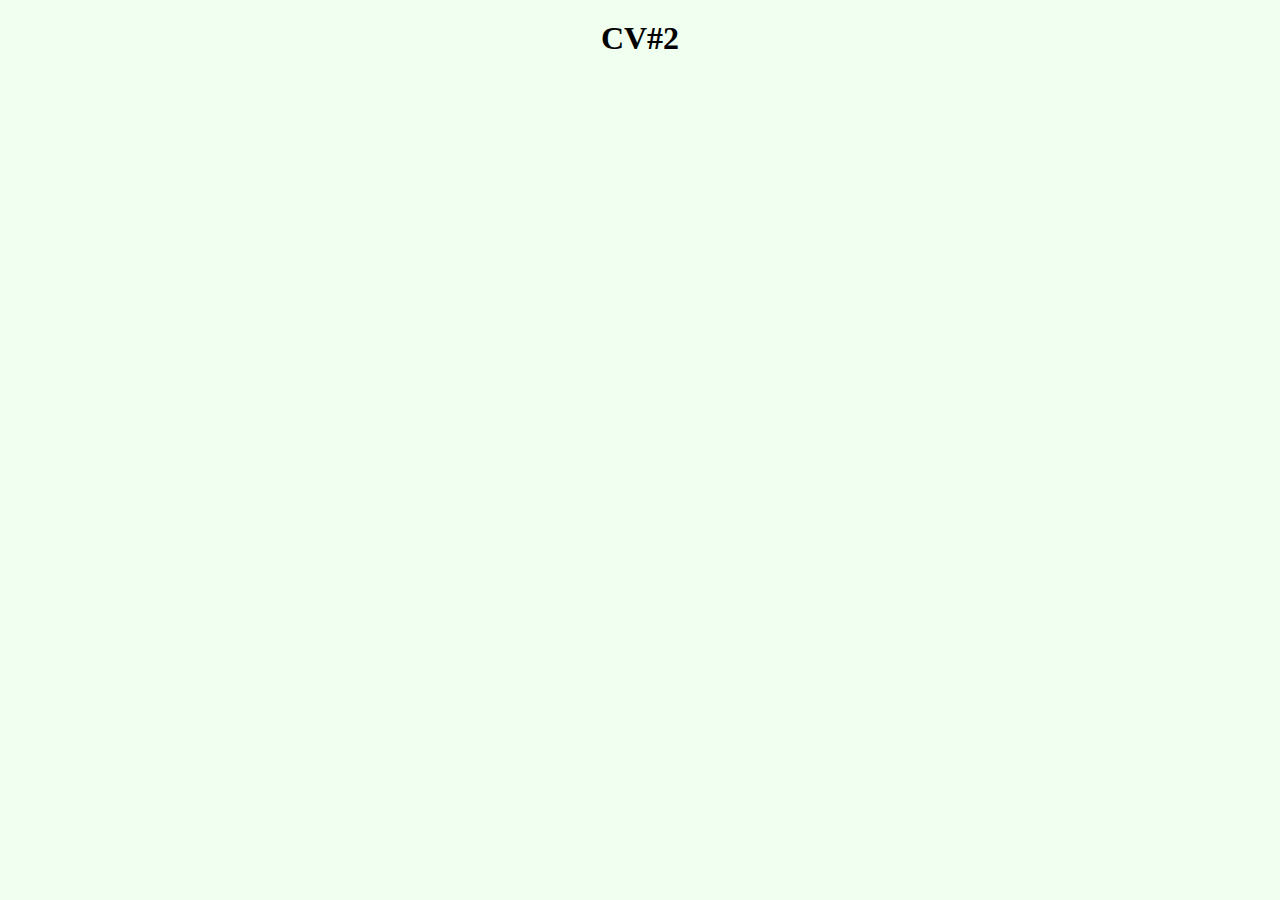
==== index.html @ 13d6b6d6 "fix: fix error" ====
<!DOCTYPE html>
<html lang="en">

<head>
   <meta charset="UTF-8">
   <meta name="viewport" content="width=device-width, initial-scale=1.0">
   <link rel="stylesheet" href="style.css">
   <title>CV#2</title>
</head>

<body>
   <h1>
      CV#2
   </h1>

</body>

</html>
---- style.css ----
* {
   box-sizing: border-box;
   margin: 0;
   padding: 0;
}

html {
   width: 100vw;
   height: 100vh;
}

body {
   width: 100%;
   height: 100%;

   padding-top: 20px;
   padding-right: 20px;
   padding-bottom: 20px;
   padding-left: 20px;

   background-color: rgb(240, 255, 240);
}

h1 {
   text-align: center;
}
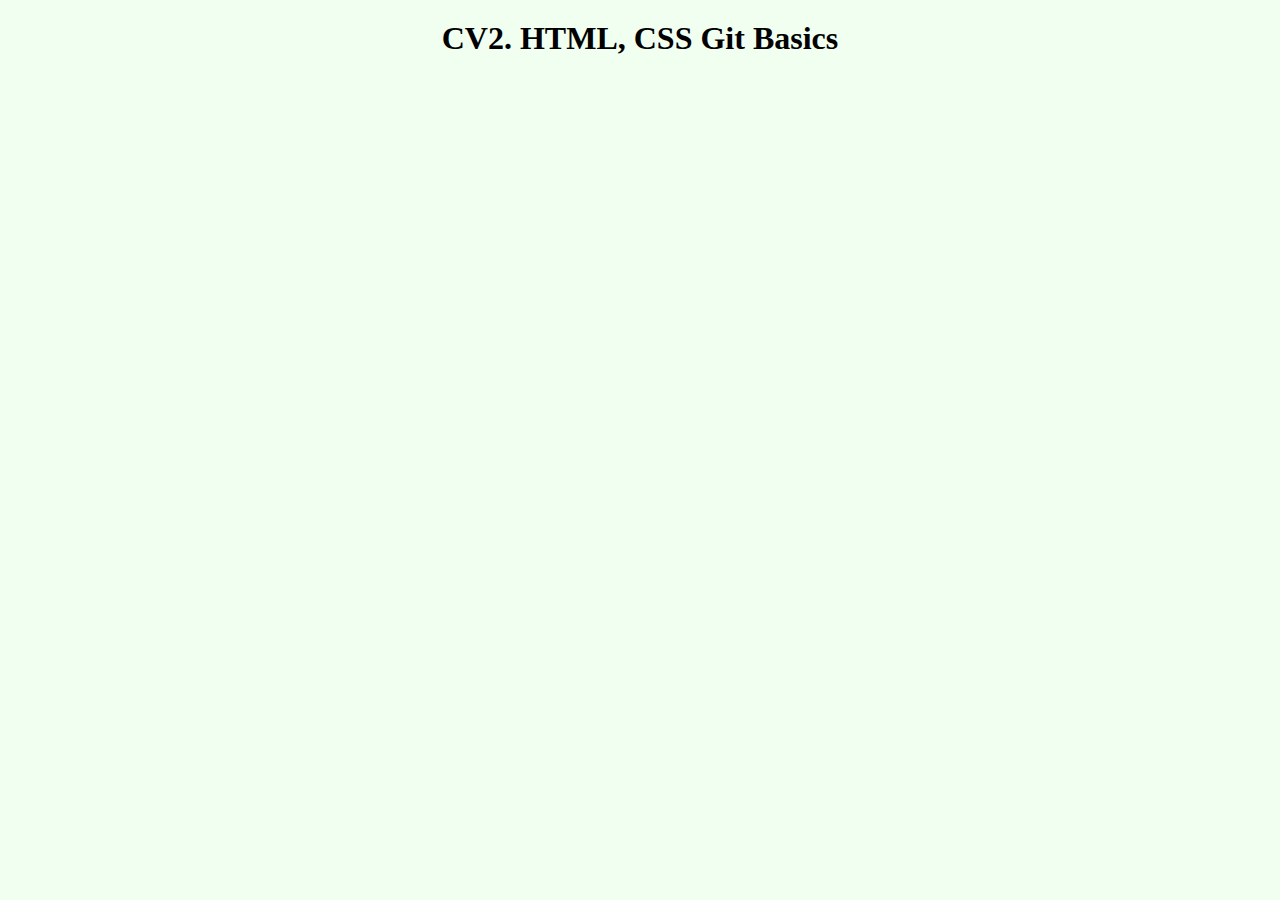
==== commit 56234b28: "fix: fix error" ====
--- a/index.html
+++ b/index.html
@@ -5,12 +5,12 @@
    <meta charset="UTF-8">
    <meta name="viewport" content="width=device-width, initial-scale=1.0">
    <link rel="stylesheet" href="style.css">
-   <title>CV#2</title>
+   <title>CV2. HTML, CSS Git Basics</title>
 </head>
 
 <body>
    <h1>
-      CV#2
+      CV2. HTML, CSS Git Basics
    </h1>
 
 </body>
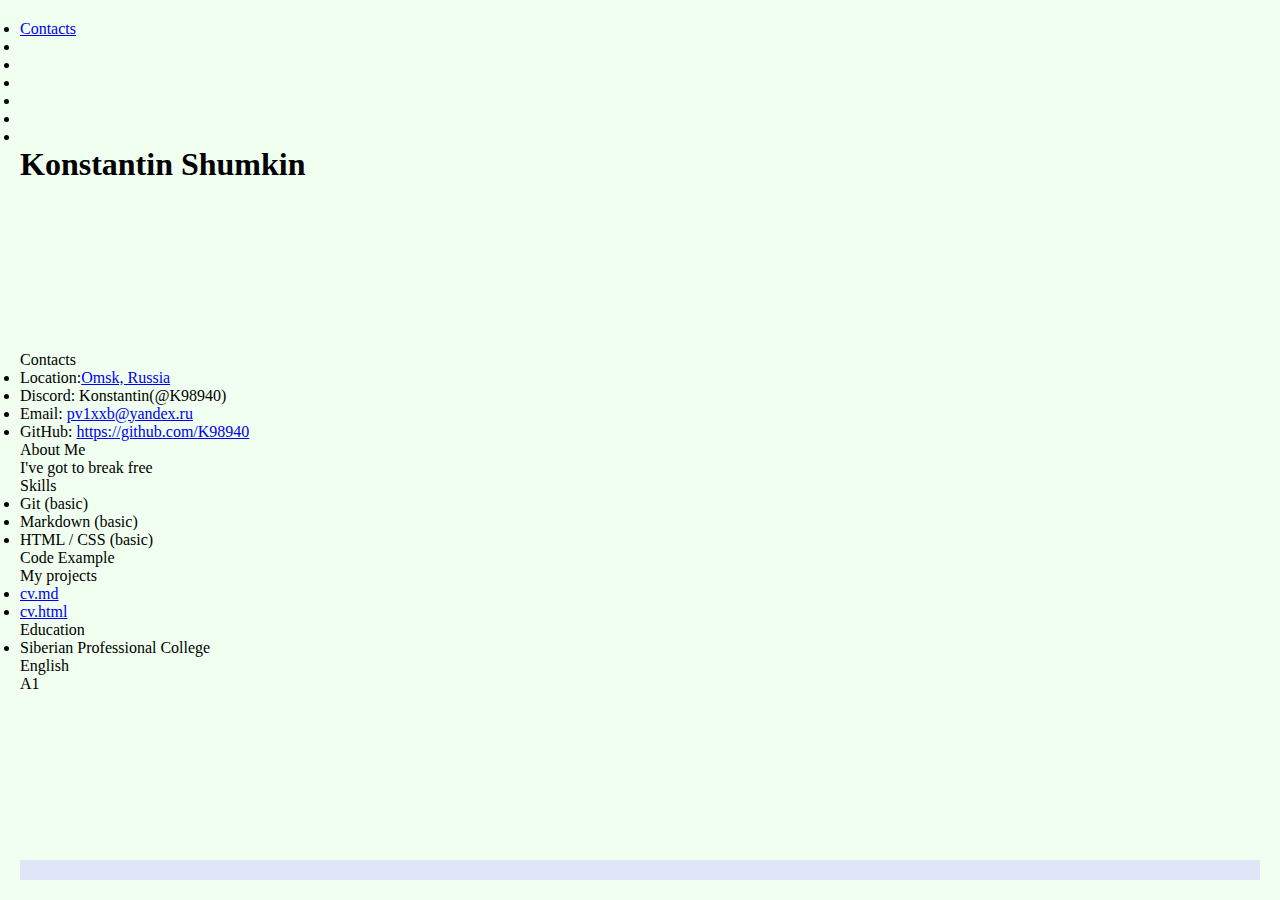
==== commit b45f8b1b: "feat: add blocks header, main, footer" ====
--- a/index.html
+++ b/index.html
@@ -4,15 +4,96 @@
 <head>
    <meta charset="UTF-8">
    <meta name="viewport" content="width=device-width, initial-scale=1.0">
-   <link rel="stylesheet" href="style.css">
-   <title>CV2. HTML, CSS Git Basics</title>
+   <link rel="stylesheet" href="./css/style.css">
+   <link rel="shortcut icon" href="assets/icons/git_grey.ico" type="image/x-icon">
+   <title>cv</title>
 </head>
 
 <body>
-   <h1>
-      CV2. HTML, CSS Git Basics
-   </h1>
 
+   <header>
+      <div class="container">
+         <nav>
+            <ul>
+               <li><a href="#Contacts">Contacts</a></li>
+               <li></li>
+               <li></li>
+               <li></li>
+               <li></li>
+               <li></li>
+               <li></li>
+            </ul>
+         </nav>
+         <h1>
+            Konstantin Shumkin
+         </h1>
+      </div>
+   </header>
+   <main>
+      <div class="container">
+         <section id="Contacts">
+            <p>
+               Contacts
+            </p>
+            <ul>
+               <li>Location:<a href="https://goo.gl/maps/fs8NgM8zVcfwvthE7" target="_blank">Omsk, Russia</a></li>
+               <li>Discord: Konstantin(@K98940)</li>
+               <li>Email: <a href="mailto:pv1xxb@yandex.ru">pv1xxb@yandex.ru</a></li>
+               <li>GitHub: <a href="https://github.com/K98940" target="_blank">https://github.com/K98940</a></li>
+            </ul>
+         </section>
+         <section>
+            <p>
+               About Me
+            </p>
+            <p>
+               I've got to break free
+            </p>
+         </section>
+         <section>
+            <p>
+               Skills
+            </p>
+            <ul>
+               <li>Git (basic)</li>
+               <li>Markdown (basic)</li>
+               <li>HTML / CSS (basic)</li>
+            </ul>
+         </section>
+         <section>
+            <p>
+               Code Example
+            </p>
+         </section>
+         <section>
+            <p>
+               My projects
+            </p>
+            <ul>
+               <li><a href="https://k98940.github.io/rsschool-cv/cv" target="_blank">cv.md</a></li>
+               <li><a href="https://k98940.github.io/rsschool-cv/index.html">cv.html</a></li>
+            </ul>
+         </section>
+         <section>
+            <p>Education</p>
+            <ul>
+               <li>Siberian Professional College</li>
+            </ul>
+         </section>
+         <section>
+            <p>
+               English
+            </p>
+            <p>
+               A1
+            </p>
+         </section>
+      </div>
+   </main>
+   <footer>
+      <div class="container">
+      </div>
+   </footer>
 </body>
 
 </html>--- a/css/style.css
+++ b/css/style.css
@@ -0,0 +1,46 @@
+@font-face {
+   font-family: Geologica;
+   src: url("../assets/fonts/Geologica-VariableFont_CRSV\,SHRP\,slnt\,wght.ttf");
+}
+
+:root {
+   --title-font-family: Geologica;
+   --bg-color-footer: rgba(205, 205, 255, 0.5);
+   --max-width-container: 1440px;
+}
+
+* {
+   box-sizing: border-box;
+   margin: 0;
+   padding: 0;
+}
+
+html {
+   width: 100vw;
+   height: 100vh;
+}
+
+body {
+   width: 100%;
+   height: 100%;
+   display: flex;
+   flex-direction: column;
+   justify-content: space-between;
+
+   padding-top: 20px;
+   padding-right: 20px;
+   padding-bottom: 20px;
+   padding-left: 20px;
+
+   background-color: rgb(240, 255, 240);
+}
+
+footer {
+   height: 20px;
+   background-color: var(--bg-color-footer);
+}
+
+.container {
+   max-width: var(--max-width-container);
+   margin: 0 auto;
+}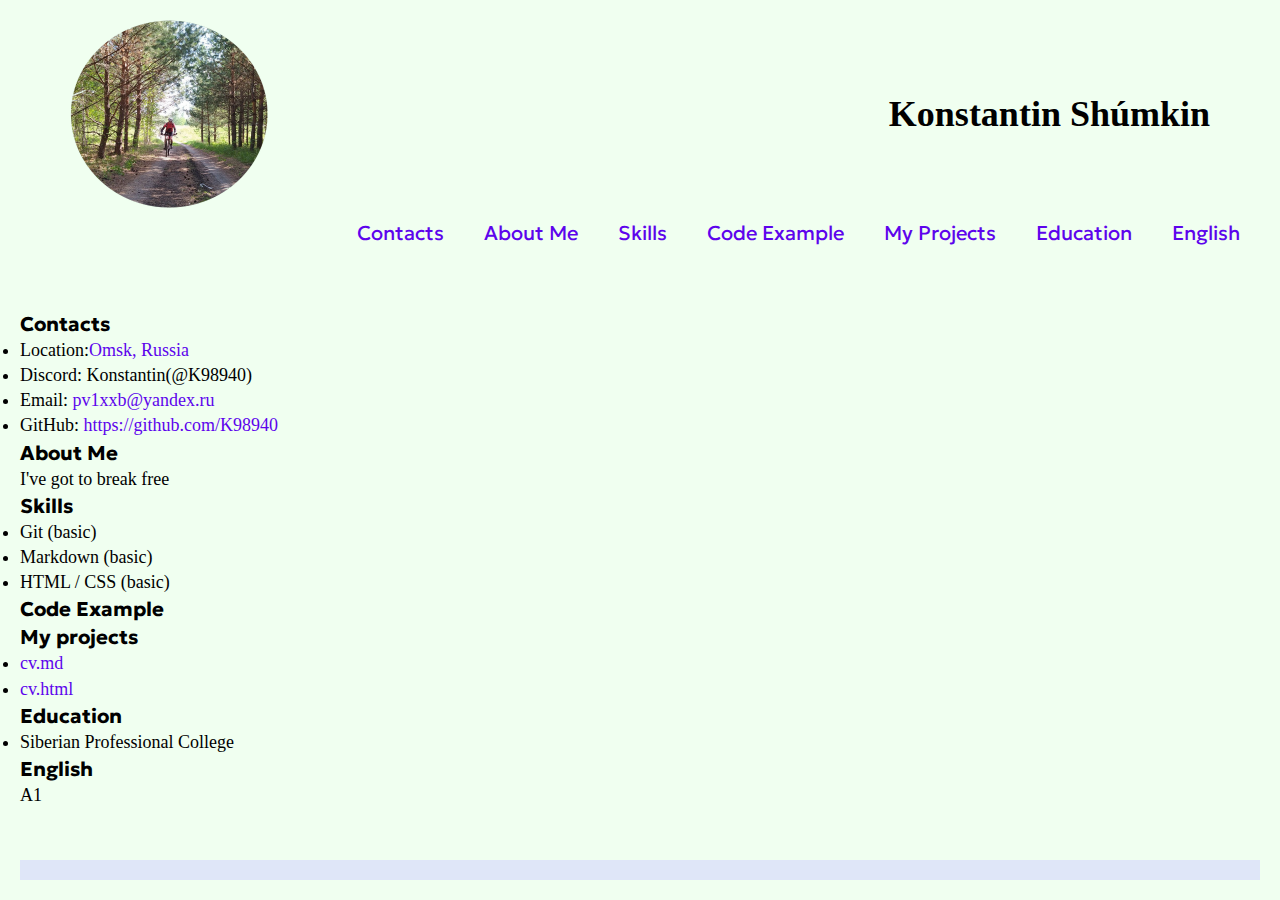
==== commit 17288671: "feat: add nav menu, add some styles, add avatar" ====
--- a/index.html
+++ b/index.html
@@ -13,77 +13,85 @@
 
    <header>
       <div class="container">
+         <div class="avatar">
+            <img src="assets/img/avatar.png" width="200" alt="my-avatar">
+            <h1>
+               Konstantin Shúmkin
+            </h1>
+         </div>
          <nav>
-            <ul>
-               <li><a href="#Contacts">Contacts</a></li>
-               <li></li>
-               <li></li>
-               <li></li>
-               <li></li>
-               <li></li>
-               <li></li>
+            <ul class="nav-list">
+               <li><a href="#Contacts" class="nav-link">Contacts</a></li>
+               <li><a href="#about-me" class="nav-link">About Me</a></li>
+               <li><a href="#skills" class="nav-link">Skills</a></li>
+               <li><a href="#code-example" class="nav-link">Code Example</a></li>
+               <li><a href="#my-projects" class="nav-link">My Projects</a></li>
+               <li><a href="#education" class="nav-link">Education</a></li>
+               <li><a href="#english" class="nav-link">English</a></li>
             </ul>
          </nav>
-         <h1>
-            Konstantin Shumkin
-         </h1>
       </div>
    </header>
    <main>
       <div class="container">
-         <section id="Contacts">
-            <p>
+         <section id="Contacts" class="section">
+            <h2 class="section-title">
                Contacts
-            </p>
+            </h2>
             <ul>
-               <li>Location:<a href="https://goo.gl/maps/fs8NgM8zVcfwvthE7" target="_blank">Omsk, Russia</a></li>
+               <li>Location:<a href="https://goo.gl/maps/fs8NgM8zVcfwvthE7" class="link" target="_blank">Omsk,
+                     Russia</a></li>
                <li>Discord: Konstantin(@K98940)</li>
-               <li>Email: <a href="mailto:pv1xxb@yandex.ru">pv1xxb@yandex.ru</a></li>
-               <li>GitHub: <a href="https://github.com/K98940" target="_blank">https://github.com/K98940</a></li>
+               <li>Email: <a href="mailto:pv1xxb@yandex.ru" class="link">pv1xxb@yandex.ru</a></li>
+               <li>GitHub: <a href="https://github.com/K98940" class="link"
+                     target="_blank">https://github.com/K98940</a></li>
             </ul>
          </section>
-         <section>
-            <p>
+         <section id="about-me" class="section">
+            <h2 class="section-title">
                About Me
-            </p>
+            </h2>
             <p>
                I've got to break free
             </p>
          </section>
-         <section>
-            <p>
+         <section id="skills" class="section">
+            <h2 class="section-title">
                Skills
-            </p>
+            </h2>
             <ul>
                <li>Git (basic)</li>
                <li>Markdown (basic)</li>
                <li>HTML / CSS (basic)</li>
             </ul>
          </section>
-         <section>
-            <p>
+         <section id="code-example" class="section">
+            <h2 class="section-title">
                Code Example
-            </p>
+            </h2>
          </section>
-         <section>
-            <p>
+         <section id="my-projects" class="section">
+            <h2 class="section-title">
                My projects
-            </p>
+            </h2>
             <ul>
-               <li><a href="https://k98940.github.io/rsschool-cv/cv" target="_blank">cv.md</a></li>
-               <li><a href="https://k98940.github.io/rsschool-cv/index.html">cv.html</a></li>
+               <li><a href="https://k98940.github.io/rsschool-cv/cv" class="link" target="_blank">cv.md</a></li>
+               <li><a href="https://k98940.github.io/rsschool-cv/index.html" class="link" target="_blank">cv.html</a>
+               </li>
             </ul>
          </section>
-         <section>
-            <p>Education</p>
+         <section id="#education" class="section">
+            <h2 class="section-title">
+               Education
+            </h2>
             <ul>
                <li>Siberian Professional College</li>
             </ul>
          </section>
-         <section>
-            <p>
+         <section id="english" class="section">
+            <h2 class="section-title">
                English
-            </p>
+            </h2>
             <p>
                A1
             </p>
--- a/css/style.css
+++ b/css/style.css
@@ -7,6 +7,8 @@
    --title-font-family: Geologica;
    --bg-color-footer: rgba(205, 205, 255, 0.5);
    --max-width-container: 1440px;
+   --color-link: rgb(93, 4, 236);
+   --color-link-hover: rgb(186, 158, 2);
 }
 
 * {
@@ -18,6 +20,8 @@
 html {
    width: 100vw;
    height: 100vh;
+
+   scroll-behavior: smooth;
 }
 
 body {
@@ -32,6 +36,9 @@
    padding-bottom: 20px;
    padding-left: 20px;
 
+   font-size: 18px;
+   line-height: 1.4;
+
    background-color: rgb(240, 255, 240);
 }
 
@@ -43,4 +50,53 @@
 .container {
    max-width: var(--max-width-container);
    margin: 0 auto;
-}+}
+
+.nav-list {
+   display: flex;
+   justify-content: flex-end;
+   align-items: center;
+
+   list-style: none;
+}
+
+.nav-link {
+   padding: 0 20px;
+   line-height: 50px;
+
+   text-decoration: none;
+   font-family: Geologica;
+   font-size: 20px;
+   color: var(--color-link);
+
+   transition-duration: 300ms;
+}
+
+.nav-link:hover {
+   color: var(--color-link-hover);
+}
+
+.link {
+   text-decoration: none;
+   color: var(--color-link);
+}
+
+.link:hover {
+   color: var(--color-link-hover);
+}
+
+h2 {
+   font-family: Geologica;
+   font-size: 20px;
+}
+
+.avatar {
+   display: flex;
+   justify-content: space-between;
+   align-items: center;
+   padding: 0 50px;
+}
+
+.section {}
+
+.section-title {}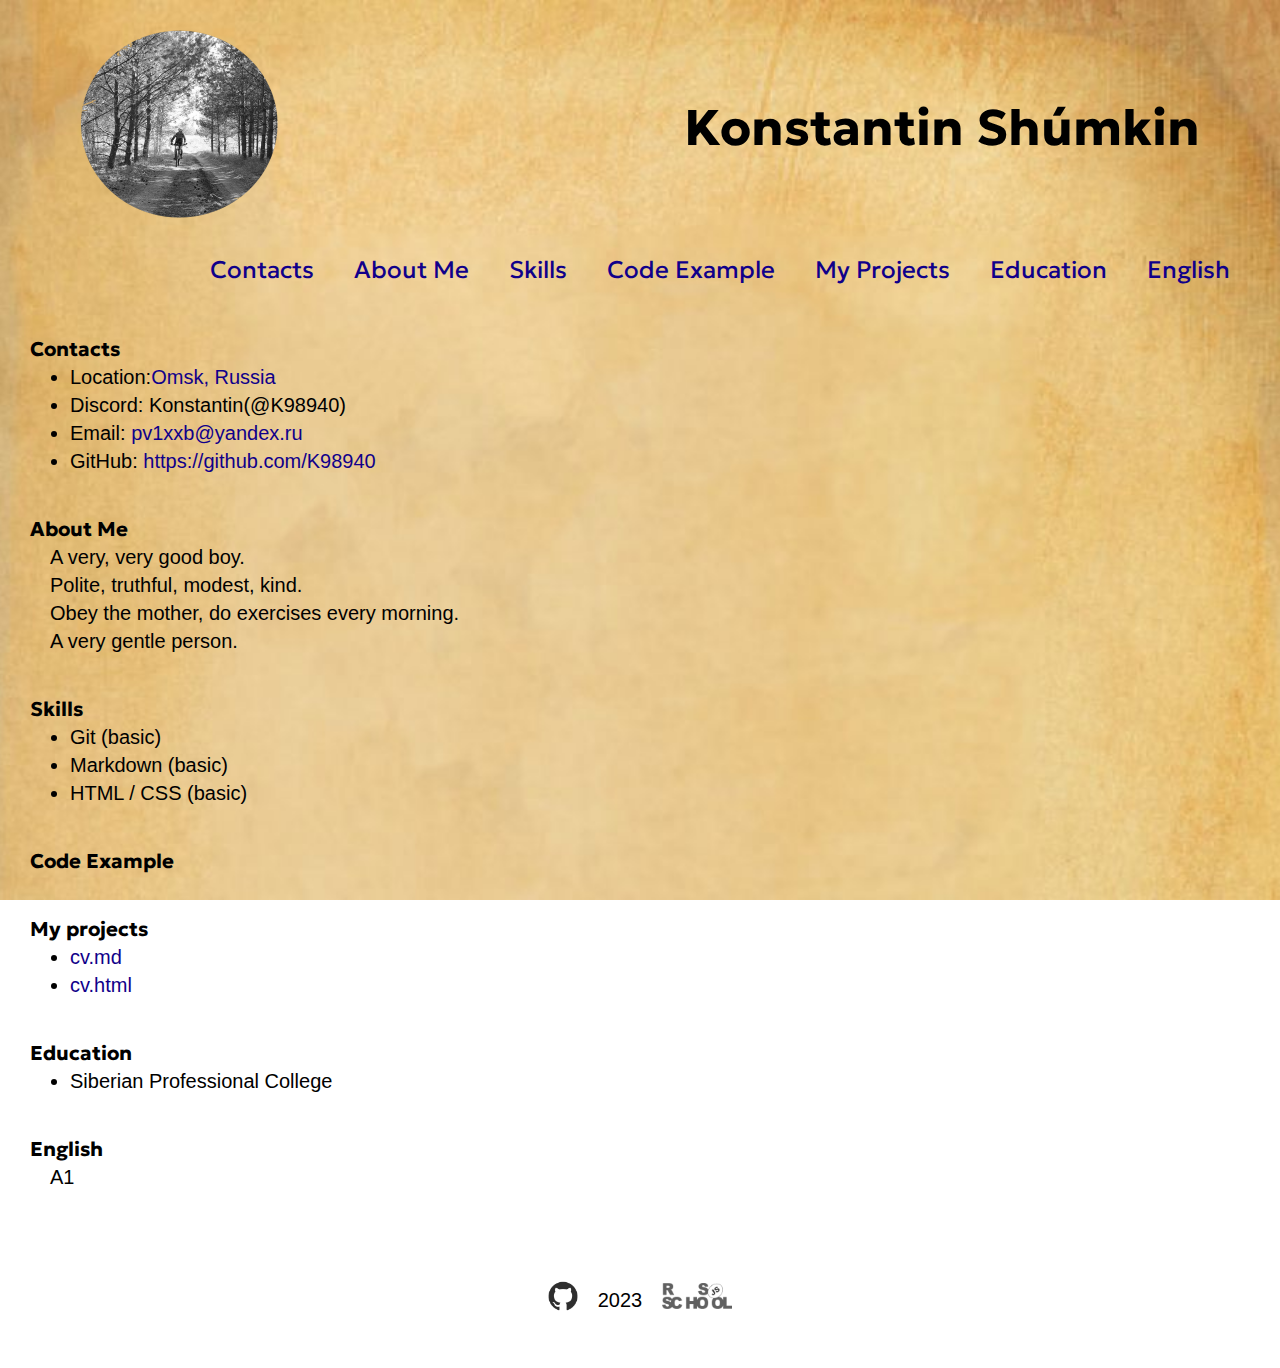
==== commit 8e2458ce: "feat: add css, footer" ====
--- a/index.html
+++ b/index.html
@@ -5,8 +5,8 @@
    <meta charset="UTF-8">
    <meta name="viewport" content="width=device-width, initial-scale=1.0">
    <link rel="stylesheet" href="./css/style.css">
-   <link rel="shortcut icon" href="assets/icons/git_grey.ico" type="image/x-icon">
-   <title>cv</title>
+   <link rel="shortcut icon" href="assets/icons/github_color.png" type="image/x-icon">
+   <title>CV Shumkin K</title>
 </head>
 
 <body>
@@ -14,92 +14,93 @@
    <header>
       <div class="container">
          <div class="avatar">
-            <img src="assets/img/avatar.png" width="200" alt="my-avatar">
-            <h1>
-               Konstantin Shúmkin
-            </h1>
+            <a class="hoverable" href="https://github.com/K98940" target="_blank" title="K98940">
+               <img src="assets/img/avatar.png" width="200" alt="my-avatar">
+            </a>
+            <h1>Konstantin Shúmkin</h1>
          </div>
          <nav>
             <ul class="nav-list">
-               <li><a href="#Contacts" class="nav-link">Contacts</a></li>
-               <li><a href="#about-me" class="nav-link">About Me</a></li>
-               <li><a href="#skills" class="nav-link">Skills</a></li>
-               <li><a href="#code-example" class="nav-link">Code Example</a></li>
-               <li><a href="#my-projects" class="nav-link">My Projects</a></li>
-               <li><a href="#education" class="nav-link">Education</a></li>
-               <li><a href="#english" class="nav-link">English</a></li>
+               <li><a class="nav-link link" href="#Contacts">Contacts</a></li>
+               <li><a class="nav-link link" href="#about-me">About Me</a></li>
+               <li><a class="nav-link link" href="#skills">Skills</a></li>
+               <li><a class="nav-link link" href="#code-example">Code Example</a></li>
+               <li><a class="nav-link link" href="#my-projects">My Projects</a></li>
+               <li><a class="nav-link link" href="#education">Education</a></li>
+               <li><a class="nav-link link" href="#english">English</a></li>
             </ul>
          </nav>
       </div>
    </header>
    <main>
       <div class="container">
-         <section id="Contacts" class="section">
-            <h2 class="section-title">
-               Contacts
-            </h2>
+         <section class="section" id="Contacts">
+            <h2 class="section-title">Contacts</h2>
             <ul>
-               <li>Location:<a href="https://goo.gl/maps/fs8NgM8zVcfwvthE7" class="link" target="_blank">Omsk,
+               <li class="li-item">Location:<a class="link" href="https://goo.gl/maps/fs8NgM8zVcfwvthE7"
+                     target="_blank">Omsk,
                      Russia</a></li>
-               <li>Discord: Konstantin(@K98940)</li>
-               <li>Email: <a href="mailto:pv1xxb@yandex.ru" class="link">pv1xxb@yandex.ru</a></li>
-               <li>GitHub: <a href="https://github.com/K98940" class="link"
+               <li class="li-item">Discord: Konstantin(@K98940)</li>
+               <li class="li-item">Email: <a class="link" href="mailto:pv1xxb@yandex.ru">pv1xxb@yandex.ru</a></li>
+               <li class="li-item">GitHub: <a class="link" href="https://github.com/K98940"
                      target="_blank">https://github.com/K98940</a></li>
             </ul>
          </section>
-         <section id="about-me" class="section">
-            <h2 class="section-title">
-               About Me
-            </h2>
-            <p>
-               I've got to break free
-            </p>
+         <section class="section" id="about-me">
+            <h2 class="section-title">About Me</h2>
+            <p>A very, very good boy.</p>
+            <p>Polite, truthful, modest, kind.</p>
+            <p>Obey the mother, do exercises every morning.</p>
+            <p>A very gentle person.</p>
          </section>
-         <section id="skills" class="section">
-            <h2 class="section-title">
-               Skills
-            </h2>
+         <section class="section" id="skills">
+            <h2 class="section-title">Skills</h2>
             <ul>
-               <li>Git (basic)</li>
-               <li>Markdown (basic)</li>
-               <li>HTML / CSS (basic)</li>
+               <li class="li-item">Git (basic)</li>
+               <li class="li-item">Markdown (basic)</li>
+               <li class="li-item">HTML / CSS (basic)</li>
             </ul>
          </section>
-         <section id="code-example" class="section">
-            <h2 class="section-title">
-               Code Example
-            </h2>
+         <section class="section" id="code-example">
+            <h2 class="section-title">Code Example</h2>
          </section>
-         <section id="my-projects" class="section">
-            <h2 class="section-title">
-               My projects
-            </h2>
+         <section class="section" id="my-projects">
+            <h2 class="section-title">My projects</h2>
             <ul>
-               <li><a href="https://k98940.github.io/rsschool-cv/cv" class="link" target="_blank">cv.md</a></li>
-               <li><a href="https://k98940.github.io/rsschool-cv/index.html" class="link" target="_blank">cv.html</a>
+               <li class="li-item"><a class="link" href="https://k98940.github.io/rsschool-cv/cv"
+                     target="_blank">cv.md</a></li>
+               <li class="li-item"><a class="link" href="https://k98940.github.io/rsschool-cv/index.html"
+                     target="_blank">cv.html</a>
                </li>
             </ul>
          </section>
-         <section id="#education" class="section">
-            <h2 class="section-title">
-               Education
-            </h2>
+         <section class="section" id="#education">
+            <h2 class="section-title">Education</h2>
             <ul>
-               <li>Siberian Professional College</li>
+               <li class="li-item">Siberian Professional College</li>
             </ul>
          </section>
-         <section id="english" class="section">
-            <h2 class="section-title">
-               English
-            </h2>
-            <p>
-               A1
-            </p>
+         <section class="section" id="english">
+            <h2 class="section-title">English</h2>
+            <p>A1</p>
          </section>
       </div>
    </main>
    <footer>
       <div class="container">
+         <div class="wrapper-footer">
+            <div class="link-github hoverable">
+               <a href="https://github.com/K98940" target="_blank" title="gitHub">
+                  <img src="assets/icons/github_color.png" width="30" alt="github">
+               </a>
+            </div>
+            <span class="year-creation">2023</span>
+            <div class="hoverable">
+               <a href="https://rs.school/js/" target="_blank" title="RSSchool">
+                  <img src="assets/icons/rss_logo_color.png" width="70" alt="RSSchool">
+               </a>
+            </div>
+         </div>
       </div>
    </footer>
 </body>
--- a/css/style.css
+++ b/css/style.css
@@ -5,10 +5,12 @@
 
 :root {
    --title-font-family: Geologica;
-   --bg-color-footer: rgba(205, 205, 255, 0.5);
+   --bg-color-footer: #cdcdff80;
    --max-width-container: 1440px;
-   --color-link: rgb(93, 4, 236);
-   --color-link-hover: rgb(186, 158, 2);
+   --color-link: #10008a;
+   --color-link-hover: #1e00ff;
+   --color-text-shadow: #6f5cff;
+   --duration-time: 300ms;
 }
 
 * {
@@ -18,8 +20,8 @@
 }
 
 html {
-   width: 100vw;
-   height: 100vh;
+   width: 100%;
+   height: 100%;
 
    scroll-behavior: smooth;
 }
@@ -30,21 +32,25 @@
    display: flex;
    flex-direction: column;
    justify-content: space-between;
+   padding: 30px;
 
-   padding-top: 20px;
-   padding-right: 20px;
-   padding-bottom: 20px;
-   padding-left: 20px;
-
-   font-size: 18px;
+   font-family: Arial, Helvetica, sans-serif;
+   font-size: 20px;
    line-height: 1.4;
 
-   background-color: rgb(240, 255, 240);
+   background-image: url("../assets/img/bg_1024.jpg");
+   background-repeat: no-repeat;
+   background-size: cover;
+   background-position: center center;
+   background-attachment: fixed;
 }
 
 footer {
-   height: 20px;
-   background-color: var(--bg-color-footer);
+   padding: 50px 0;
+}
+
+p {
+   text-indent: 20px;
 }
 
 .container {
@@ -58,31 +64,32 @@
    align-items: center;
 
    list-style: none;
+   margin-bottom: 40px;
 }
 
 .nav-link {
    padding: 0 20px;
    line-height: 50px;
 
-   text-decoration: none;
    font-family: Geologica;
-   font-size: 20px;
-   color: var(--color-link);
-
-   transition-duration: 300ms;
-}
-
-.nav-link:hover {
-   color: var(--color-link-hover);
+   font-size: 24px;
 }
 
 .link {
    text-decoration: none;
    color: var(--color-link);
+
+   transition-duration: var(--duration-time);
 }
 
 .link:hover {
    color: var(--color-link-hover);
+   text-shadow: 0 0 5px var(--color-text-shadow);
+}
+
+h1 {
+   font-family: Geologica;
+   font-size: 50px;
 }
 
 h2 {
@@ -95,8 +102,38 @@
    justify-content: space-between;
    align-items: center;
    padding: 0 50px;
+   margin-bottom: 20px;
 }
 
-.section {}
+.li-item {
+   margin-left: 40px;
+}
 
-.section-title {}+.section {
+   margin-bottom: 40px;
+}
+
+.section-title {}
+
+.wrapper-footer {
+   display: flex;
+   justify-content: center;
+   align-items: center;
+}
+
+.link-github {
+   margin-right: 20px;
+}
+
+.year-creation {
+   margin-right: 20px;
+}
+
+.hoverable {
+   transition-duration: var(--duration-time);
+   filter: grayscale(1);
+}
+
+.hoverable:hover {
+   filter: grayscale(0);
+}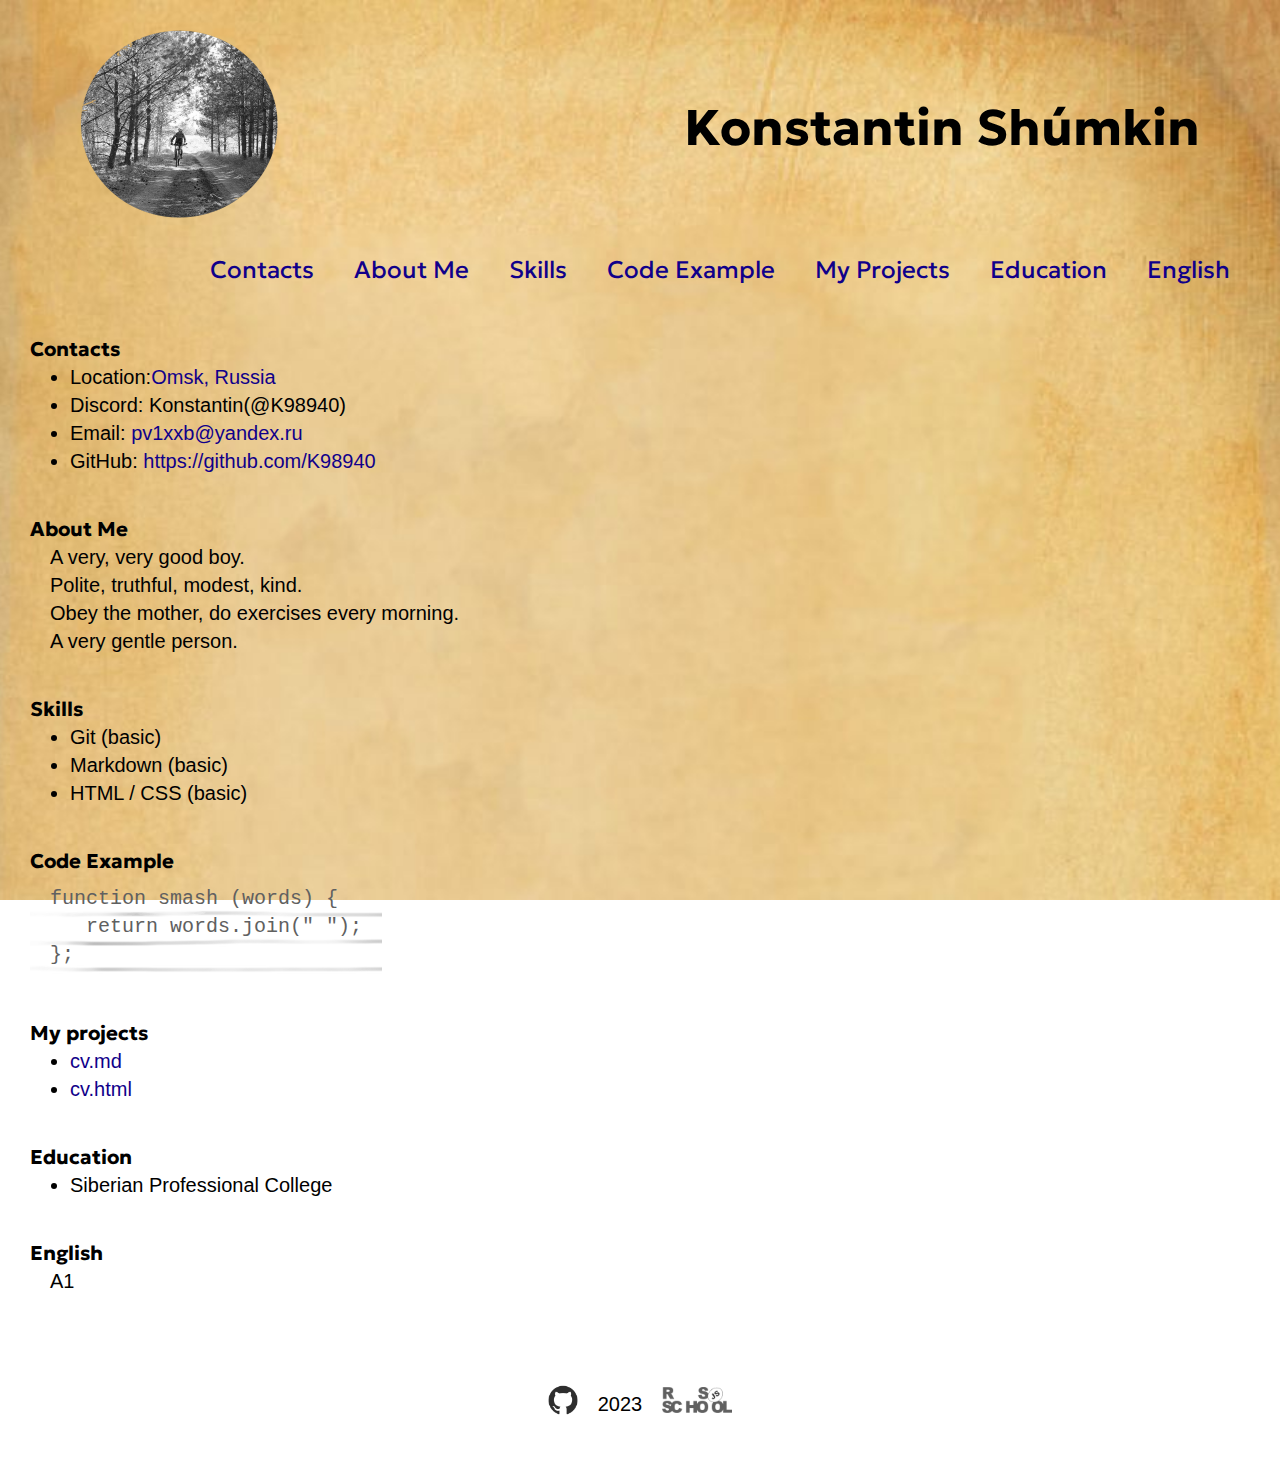
==== commit d41773f0: "feat: add code example" ====
--- a/index.html
+++ b/index.html
@@ -63,13 +63,20 @@
          </section>
          <section class="section" id="code-example">
             <h2 class="section-title">Code Example</h2>
+            <div class="code-wrapper">
+               <pre class="code-example">
+function smash (words) {
+   return words.join(" ");
+};
+</pre>
+            </div>
          </section>
          <section class="section" id="my-projects">
             <h2 class="section-title">My projects</h2>
             <ul>
                <li class="li-item"><a class="link" href="https://k98940.github.io/rsschool-cv/cv"
                      target="_blank">cv.md</a></li>
-               <li class="li-item"><a class="link" href="https://k98940.github.io/rsschool-cv/index.html"
+               <li class="li-item"><a class="link" href="https://k98940.github.io/rsschool-cv/"
                      target="_blank">cv.html</a>
                </li>
             </ul>
--- a/css/style.css
+++ b/css/style.css
@@ -136,4 +136,16 @@
 
 .hoverable:hover {
    filter: grayscale(0);
+}
+
+.code-wrapper {
+   padding: 10px 20px;
+   width: fit-content;
+
+   background-image: url("../assets/img/lines.png");
+   background-repeat: repeat-y;
+}
+
+.code-example {
+   color: #606060;
 }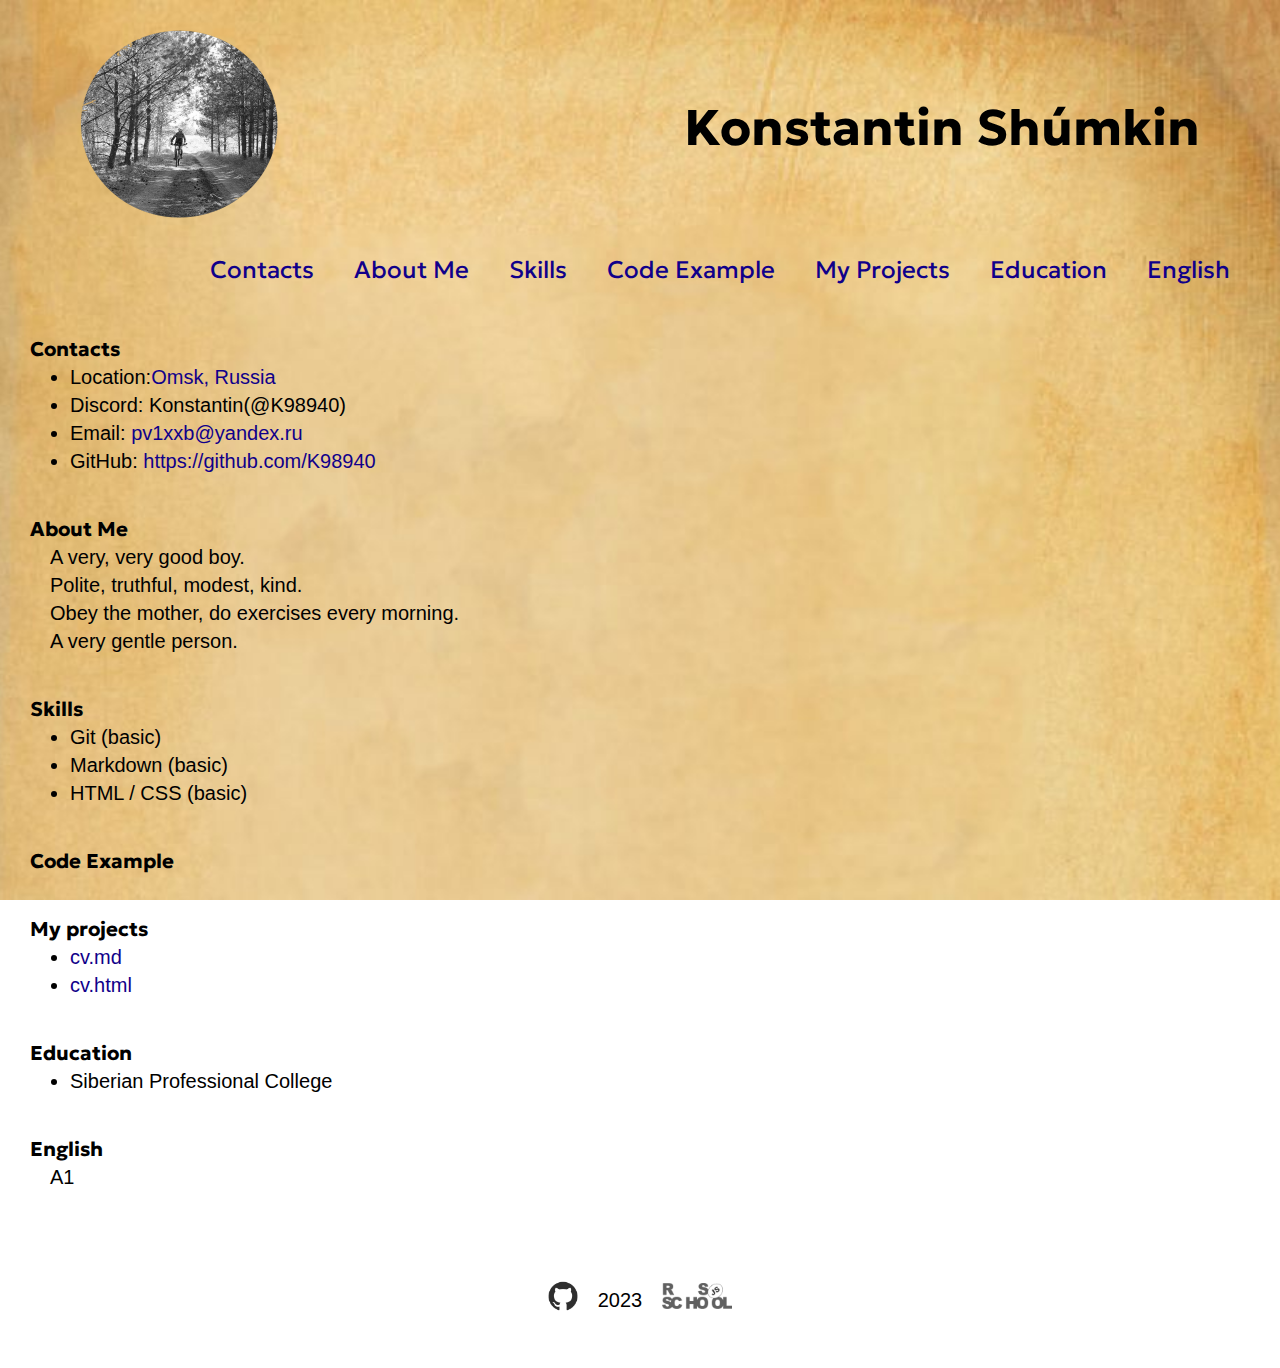
==== commit c3020434: "fix: fix error Failed HTML requirements. Result: element id must begin with a letter" ====
--- a/index.html
+++ b/index.html
@@ -63,25 +63,18 @@
          </section>
          <section class="section" id="code-example">
             <h2 class="section-title">Code Example</h2>
-            <div class="code-wrapper">
-               <pre class="code-example">
-function smash (words) {
-   return words.join(" ");
-};
-</pre>
-            </div>
          </section>
          <section class="section" id="my-projects">
             <h2 class="section-title">My projects</h2>
             <ul>
                <li class="li-item"><a class="link" href="https://k98940.github.io/rsschool-cv/cv"
                      target="_blank">cv.md</a></li>
-               <li class="li-item"><a class="link" href="https://k98940.github.io/rsschool-cv/"
+               <li class="li-item"><a class="link" href="https://k98940.github.io/rsschool-cv/index.html"
                      target="_blank">cv.html</a>
                </li>
             </ul>
          </section>
-         <section class="section" id="#education">
+         <section class="section" id="education">
             <h2 class="section-title">Education</h2>
             <ul>
                <li class="li-item">Siberian Professional College</li>
